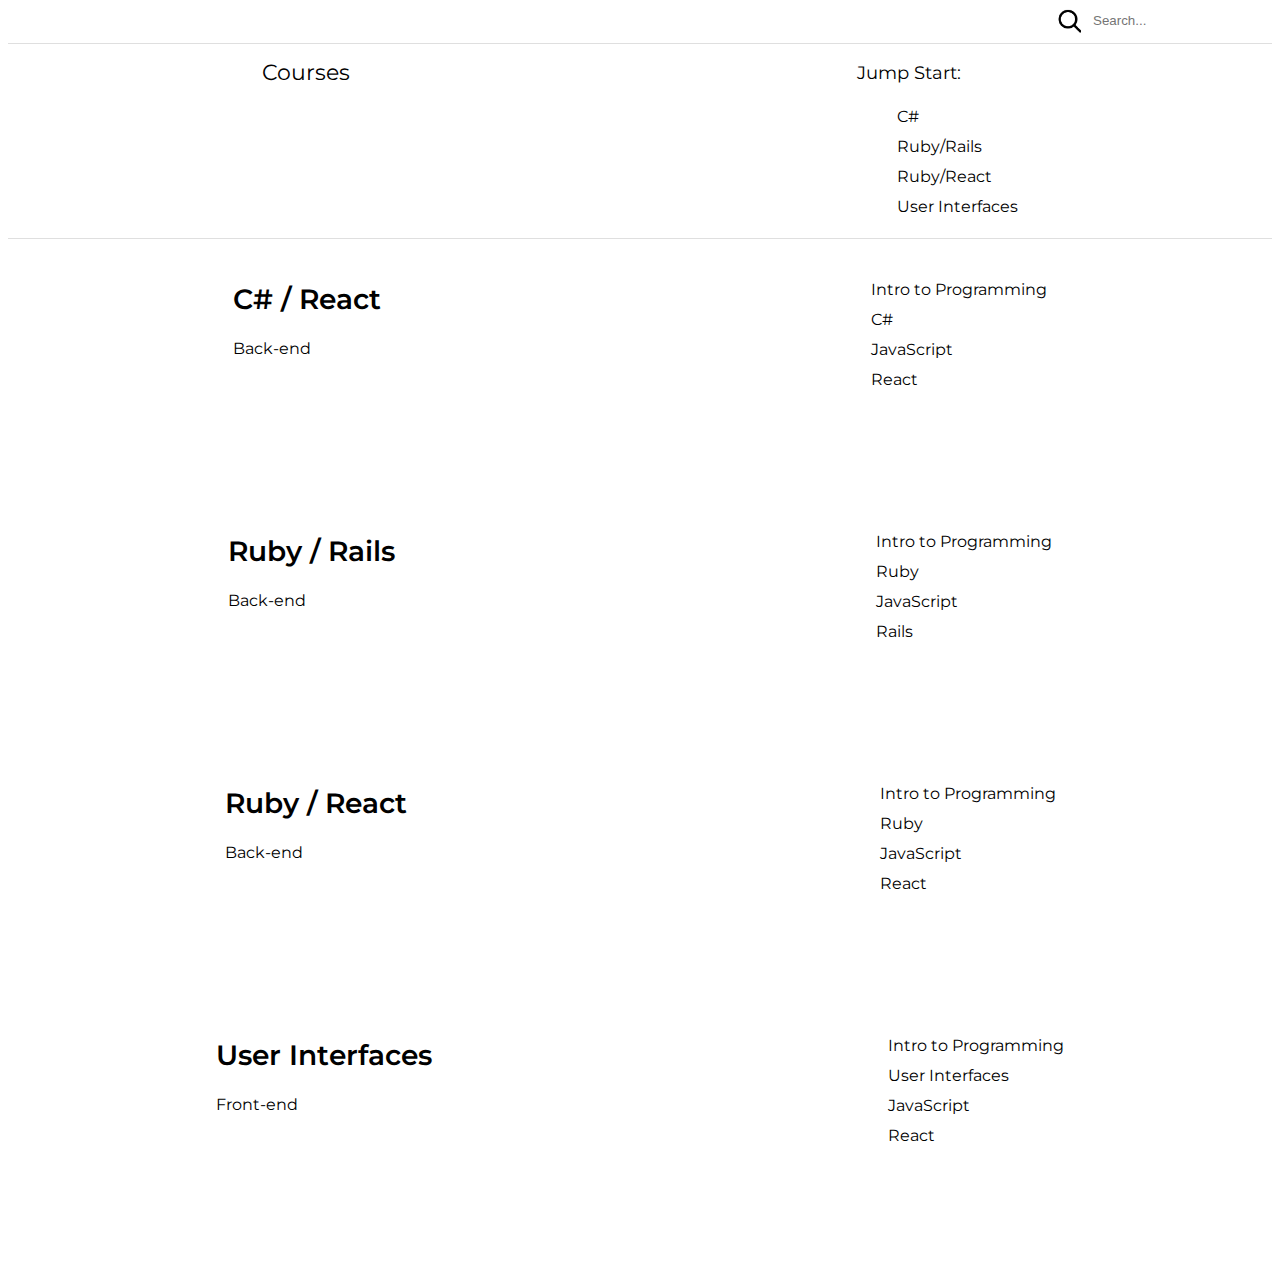
==== index.html @ db16611d "set up html and scss" ====
<!DOCTYPE html>
<html>
  <head>
    <meta charset="utf-8">
    <link href="https://fonts.googleapis.com/css?family=Montserrat:400,600,700" rel="stylesheet">
    <link rel="stylesheet" href="css/output.css" type="text/css">
    <script src="js/scripts.js"></script>
    <title></title>
  </head>
  <body>
    <div class="flex-container">
      <div class="nav-bar">
        <div class="logo">
          <img src="https://static1.squarespace.com/static/5524448ee4b0d6f6b83ab9e2/t/57cf3de246c3c4d2933aa57c/1529949737992/?format=1500w" alt="">
        </div>
        <div class="search">
          <img id="magnifying" src="img/search-icon.png" alt="">
          <input type="text" name="" value="" placeholder="Search...">
        </div>
      </div>
      <div class="main-body">
        <div class="menu">
          <div class="page-title">
            <h1>Courses</h1>
          </div>
          <div class="jump-start">
            <h3>Jump Start:</h3>
            <ul>
              <li><a href="#">C#</a></li>
              <li><a href="#">Ruby/Rails</a></li>
              <li><a href="#">Ruby/React</a></li>
              <li><a href="#">User Interfaces</a></li>
            </ul>
          </div>
        </div>
        <div class="row">
          <div class="course-title">
            <h2>C# / React</h2>
            <p>Back-end</p>
          </div>
          <div class="course-list">
            <ul>
              <li><a href="#">Intro to Programming</a></li>
              <li><a href="#">C#</a></li>
              <li><a href="#">JavaScript</a></li>
              <li><a href="#">React</a></li>
            </ul>
          </div>
        </div>
        <div class="row">
          <div class="course-title">
            <h2>Ruby / Rails</h2>
            <p>Back-end</p>
          </div>
          <div class="course-list">
            <ul>
              <li><a href="#">Intro to Programming</a></li>
              <li><a href="#">Ruby</a></li>
              <li><a href="#">JavaScript</a></li>
              <li><a href="#">Rails</a></li>
            </ul>
          </div>
        </div>
        <div class="row">
          <div class="course-title">
            <h2>Ruby / React</h2>
            <p>Back-end</p>
          </div>
          <div class="course-list">
            <ul>
              <li><a href="#">Intro to Programming</a></li>
              <li><a href="#">Ruby</a></li>
              <li><a href="#">JavaScript</a></li>
              <li><a href="#">React</a></li>
            </ul>
          </div>
        </div>
        <div class="row">
          <div class="course-title">
            <h2>User Interfaces</h2>
            <p>Front-end</p>
          </div>
          <div class="course-list">
            <ul>
              <li><a href="#">Intro to Programming</a></li>
              <li><a href="#">User Interfaces</a></li>
              <li><a href="#">JavaScript</a></li>
              <li><a href="#">React</a></li>
            </ul>
          </div>
        </div>
      </div>
    </div>
  </body>
</html>
---- css/output.css ----
body {
  font-family: "Montserrat", sans-serif;
}
body a {
  color: black;
  text-decoration: none;
}
body a:hover {
  color: #009FA0;
  text-decoration: none;
}

.nav-bar {
  display: flex;
  flex-direction: row;
  justify-content: space-between;
  padding-bottom: 10px;
  align-items: center;
  border-bottom: 1px solid #DFDFDF;
}
.nav-bar img {
  height: 50px;
}

.search {
  display: flex;
  align-items: center;
}
.search input {
  border: 0px;
}

#magnifying {
  height: 25px;
  margin-right: 10px;
}

h1 {
  font-weight: normal;
  font-size: 22px;
}

h2 {
  font-size: 28px;
  font-weight: 600;
}

h3 {
  font-weight: normal;
  font-size: 18px;
}

.menu {
  display: flex;
  flex-direction: row;
  justify-content: space-around;
  border-bottom: 1px solid #DFDFDF;
  margin-bottom: 20px;
}

.jump-start li {
  list-style-type: none;
  line-height: 30px;
}

.row {
  display: flex;
  flex-direction: row;
  justify-content: space-around;
  margin-bottom: 100px;
}
.row li {
  list-style-type: none;
  line-height: 30px;
}

.course-list li {
  list-style-type: none;
  line-height: 30px;
}

/*# sourceMappingURL=output.css.map */
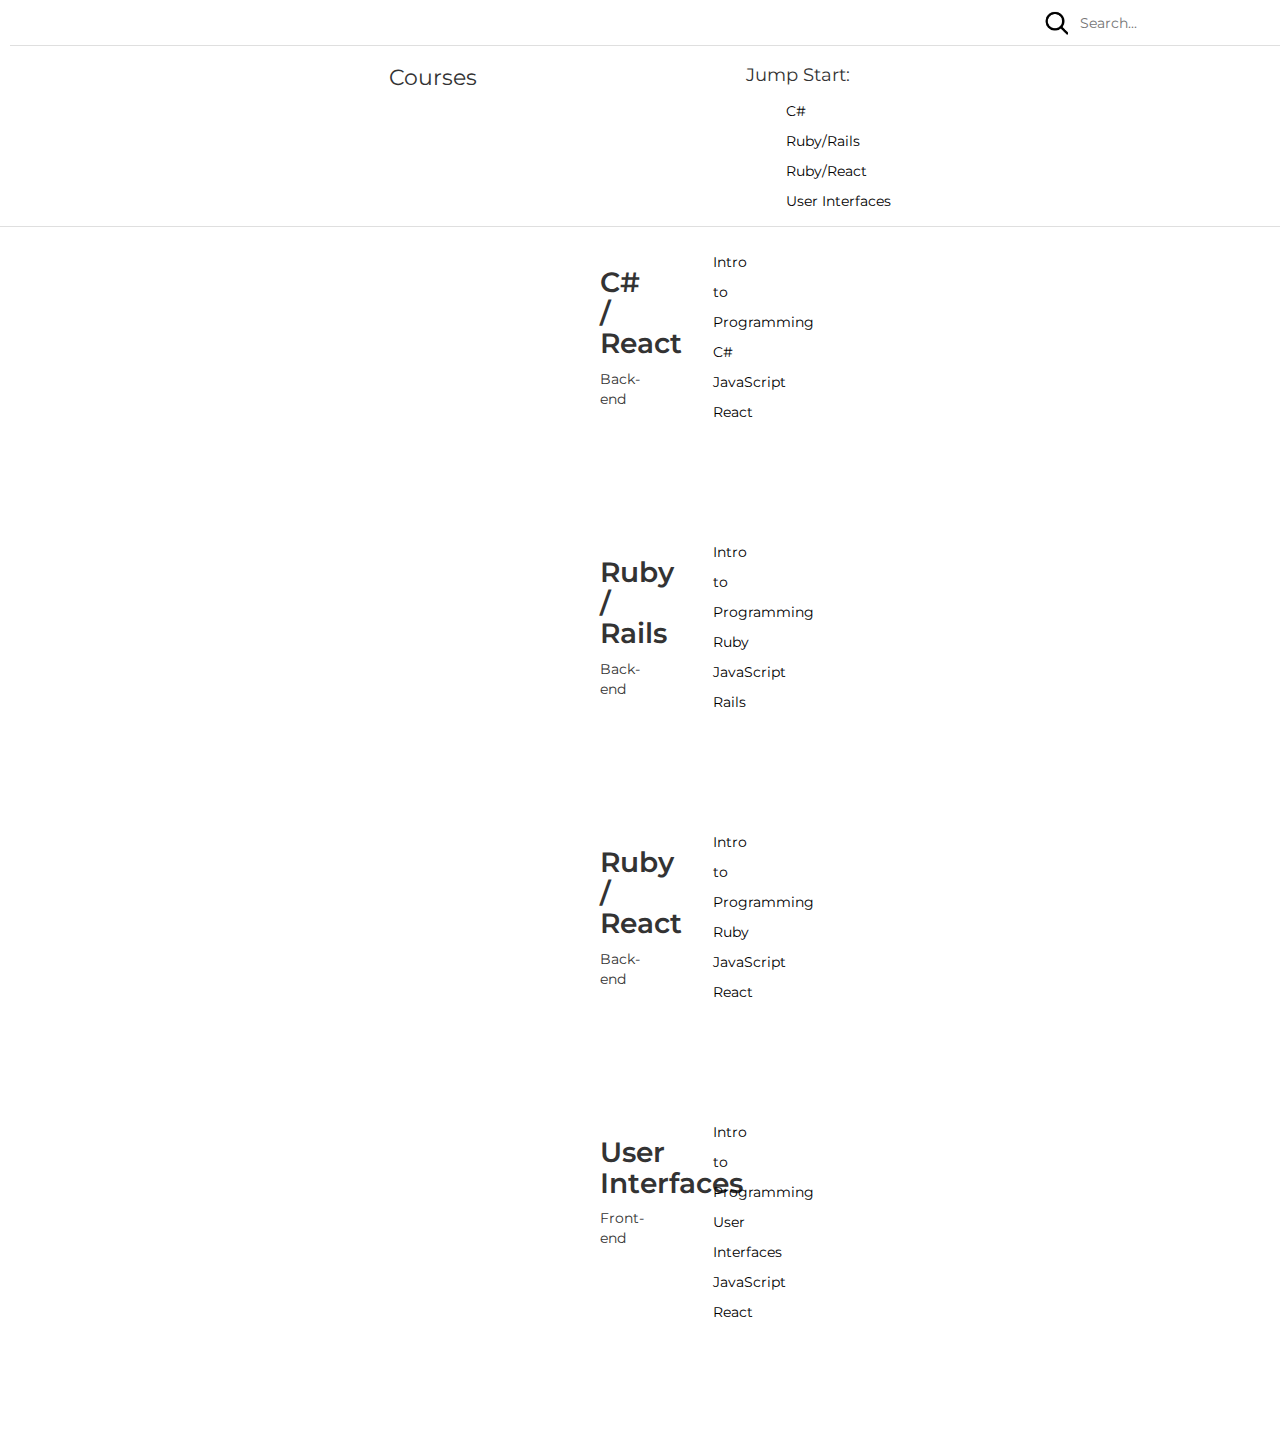
==== commit 720755e2: "add bootstrap grid" ====
--- a/index.html
+++ b/index.html
@@ -3,6 +3,7 @@
   <head>
     <meta charset="utf-8">
     <link href="https://fonts.googleapis.com/css?family=Montserrat:400,600,700" rel="stylesheet">
+    <link rel="stylesheet" href="https://maxcdn.bootstrapcdn.com/bootstrap/3.3.7/css/bootstrap.min.css" integrity="sha384-BVYiiSIFeK1dGmJRAkycuHAHRg32OmUcww7on3RYdg4Va+PmSTsz/K68vbdEjh4u" crossorigin="anonymous">
     <link rel="stylesheet" href="css/output.css" type="text/css">
     <script src="js/scripts.js"></script>
     <title></title>
@@ -19,7 +20,7 @@
         </div>
       </div>
       <div class="main-body">
-        <div class="menu">
+        <div class="menu row">
           <div class="page-title">
             <h1>Courses</h1>
           </div>
@@ -33,61 +34,64 @@
             </ul>
           </div>
         </div>
-        <div class="row">
-          <div class="course-title">
-            <h2>C# / React</h2>
-            <p>Back-end</p>
+        <div class="course-content">
+          <div class="course row">
+            <div class="course-title col-md-8">
+              <h2>C# / React</h2>
+              <p>Back-end</p>
+            </div>
+            <div class="course-list col-md-4">
+              <ul>
+                <li><a href="#">Intro to Programming</a></li>
+                <li><a href="#">C#</a></li>
+                <li><a href="#">JavaScript</a></li>
+                <li><a href="#">React</a></li>
+              </ul>
+            </div>
           </div>
-          <div class="course-list">
-            <ul>
-              <li><a href="#">Intro to Programming</a></li>
-              <li><a href="#">C#</a></li>
-              <li><a href="#">JavaScript</a></li>
-              <li><a href="#">React</a></li>
-            </ul>
+          <div class="course row">
+            <div class="course-title col-md-8">
+              <h2>Ruby / Rails</h2>
+              <p>Back-end</p>
+            </div>
+            <div class="course-list col-md-4">
+              <ul>
+                <li><a href="#">Intro to Programming</a></li>
+                <li><a href="#">Ruby</a></li>
+                <li><a href="#">JavaScript</a></li>
+                <li><a href="#">Rails</a></li>
+              </ul>
+            </div>
           </div>
+          <div class="course row">
+            <div class="course-title col-md-8">
+              <h2>Ruby / React</h2>
+              <p>Back-end</p>
+            </div>
+            <div class="course-list col-md-4">
+              <ul>
+                <li><a href="#">Intro to Programming</a></li>
+                <li><a href="#">Ruby</a></li>
+                <li><a href="#">JavaScript</a></li>
+                <li><a href="#">React</a></li>
+              </ul>
+            </div>
+          </div>
+          <div class="course row">
+            <div class="course-title col-md-8">
+              <h2>User Interfaces</h2>
+              <p>Front-end</p>
+            </div>
+            <div class="course-list col-md-4">
+              <ul>
+                <li><a href="#">Intro to Programming</a></li>
+                <li><a href="#">User Interfaces</a></li>
+                <li><a href="#">JavaScript</a></li>
+                <li><a href="#">React</a></li>
+              </ul>
+            </div>
         </div>
-        <div class="row">
-          <div class="course-title">
-            <h2>Ruby / Rails</h2>
-            <p>Back-end</p>
-          </div>
-          <div class="course-list">
-            <ul>
-              <li><a href="#">Intro to Programming</a></li>
-              <li><a href="#">Ruby</a></li>
-              <li><a href="#">JavaScript</a></li>
-              <li><a href="#">Rails</a></li>
-            </ul>
-          </div>
-        </div>
-        <div class="row">
-          <div class="course-title">
-            <h2>Ruby / React</h2>
-            <p>Back-end</p>
-          </div>
-          <div class="course-list">
-            <ul>
-              <li><a href="#">Intro to Programming</a></li>
-              <li><a href="#">Ruby</a></li>
-              <li><a href="#">JavaScript</a></li>
-              <li><a href="#">React</a></li>
-            </ul>
-          </div>
-        </div>
-        <div class="row">
-          <div class="course-title">
-            <h2>User Interfaces</h2>
-            <p>Front-end</p>
-          </div>
-          <div class="course-list">
-            <ul>
-              <li><a href="#">Intro to Programming</a></li>
-              <li><a href="#">User Interfaces</a></li>
-              <li><a href="#">JavaScript</a></li>
-              <li><a href="#">React</a></li>
-            </ul>
-          </div>
+
         </div>
       </div>
     </div>
--- a/css/output.css
+++ b/css/output.css
@@ -10,10 +10,16 @@
   text-decoration: none;
 }
 
+.bold {
+  font-weight: bold;
+}
+
 .nav-bar {
   display: flex;
   flex-direction: row;
   justify-content: space-between;
+  margin-top: 10px;
+  margin-left: 10px;
   padding-bottom: 10px;
   align-items: center;
   border-bottom: 1px solid #DFDFDF;
@@ -50,6 +56,14 @@
   font-size: 18px;
 }
 
+h5 {
+  font-size: 25px;
+}
+
+.course-content {
+  margin: 0 600px;
+}
+
 .menu {
   display: flex;
   flex-direction: row;
@@ -63,13 +77,50 @@
   line-height: 30px;
 }
 
+.breadcrumb {
+  border-bottom: 1px solid #DFDFDF;
+  background-color: white;
+  padding-top: 50px;
+  padding-bottom: 50px;
+}
+.breadcrumb li {
+  list-style-type: none;
+  line-height: 30px;
+}
+.breadcrumb li {
+  display: inline;
+  margin-right: 15px;
+  font-size: 32px;
+}
+
 .row {
   display: flex;
   flex-direction: row;
-  justify-content: space-around;
+}
+.row li {
+  list-style-type: none;
+  line-height: 30px;
+}
+
+.course {
   margin-bottom: 100px;
 }
-.row li {
+
+.weekly-schedule {
+  margin-top: 60px;
+}
+.weekly-schedule .row {
+  margin-bottom: 60px;
+}
+
+.row2 {
+  display: flex;
+  flex-direction: row;
+  justify-content: space-between;
+  margin: 0 200px;
+  align-items: baseline;
+}
+.row2 li {
   list-style-type: none;
   line-height: 30px;
 }
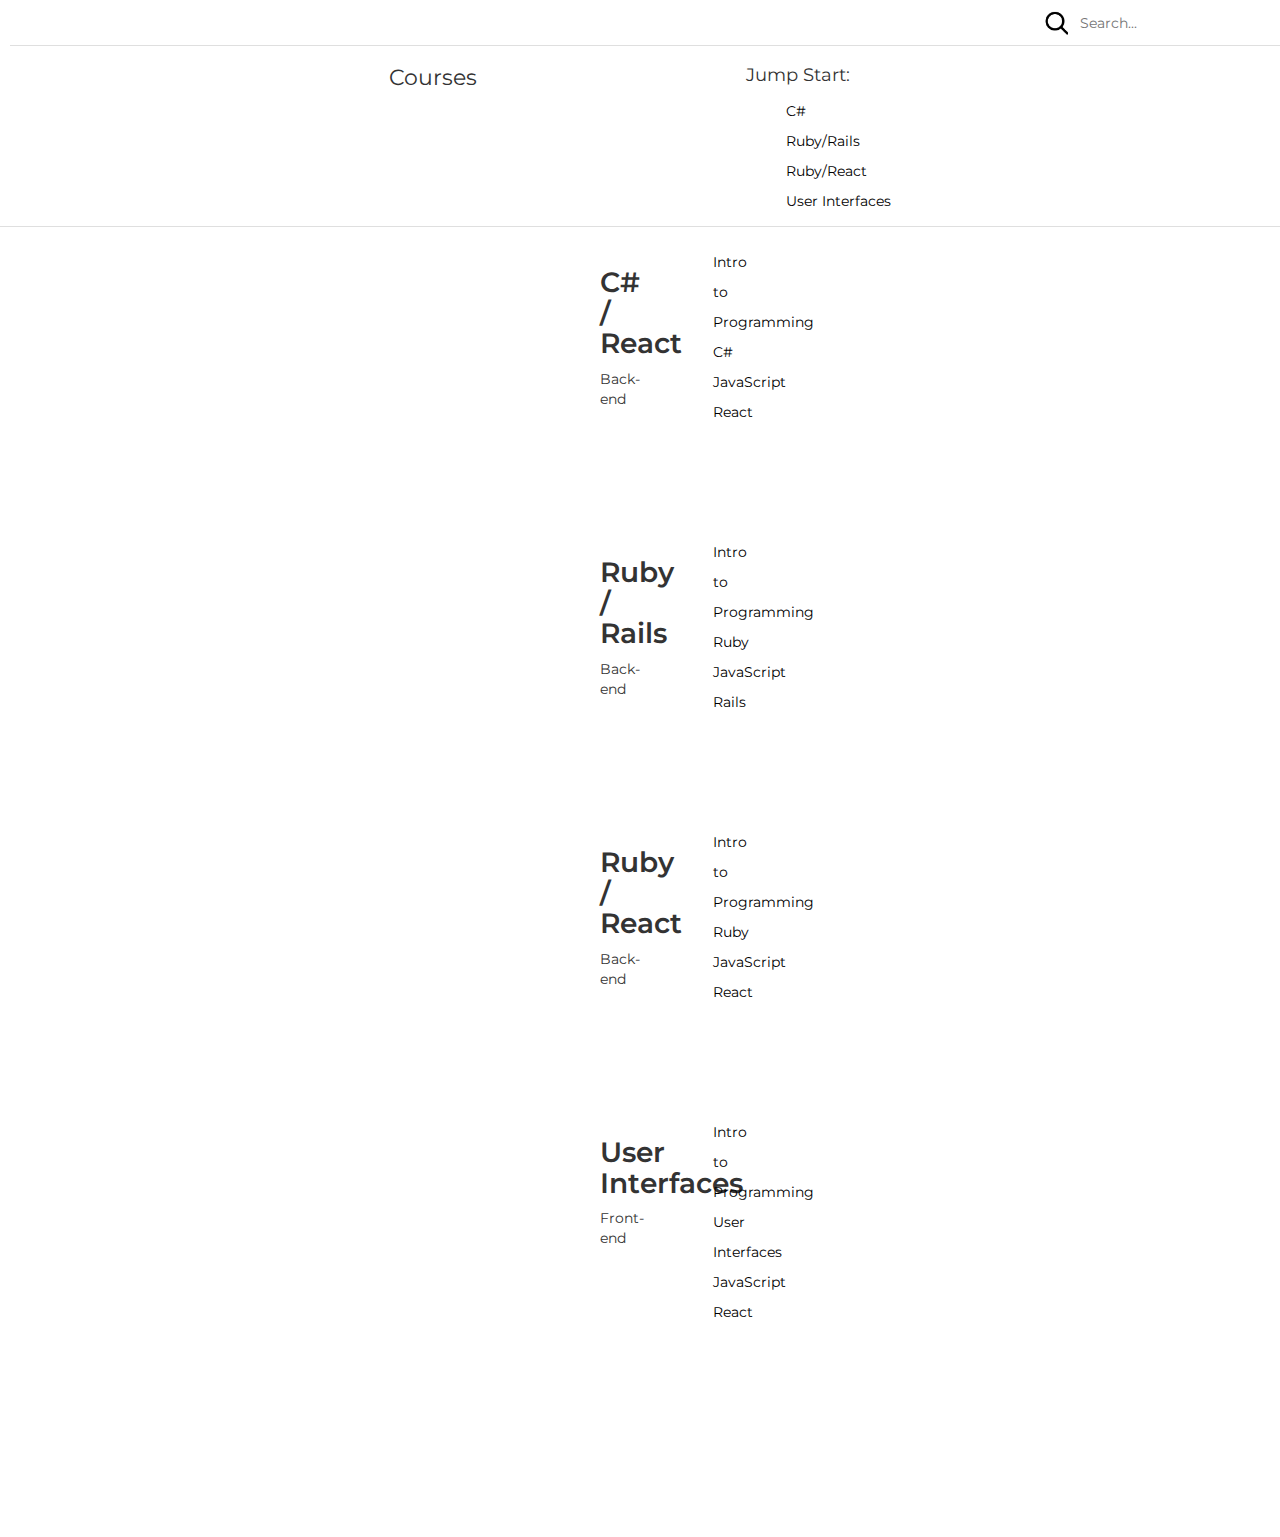
==== commit cc43727e: "add functioning tabs in scripts" ====
--- a/index.html
+++ b/index.html
@@ -5,14 +5,13 @@
     <link href="https://fonts.googleapis.com/css?family=Montserrat:400,600,700" rel="stylesheet">
     <link rel="stylesheet" href="https://maxcdn.bootstrapcdn.com/bootstrap/3.3.7/css/bootstrap.min.css" integrity="sha384-BVYiiSIFeK1dGmJRAkycuHAHRg32OmUcww7on3RYdg4Va+PmSTsz/K68vbdEjh4u" crossorigin="anonymous">
     <link rel="stylesheet" href="css/output.css" type="text/css">
-    <script src="js/scripts.js"></script>
     <title></title>
   </head>
   <body>
     <div class="flex-container">
       <div class="nav-bar">
         <div class="logo">
-          <img src="https://static1.squarespace.com/static/5524448ee4b0d6f6b83ab9e2/t/57cf3de246c3c4d2933aa57c/1529949737992/?format=1500w" alt="">
+          <a href="index.html"><img src="https://static1.squarespace.com/static/5524448ee4b0d6f6b83ab9e2/t/57cf3de246c3c4d2933aa57c/1529949737992/?format=1500w" alt=""></a>
         </div>
         <div class="search">
           <img id="magnifying" src="img/search-icon.png" alt="">
--- a/css/output.css
+++ b/css/output.css
@@ -1,5 +1,6 @@
 body {
   font-family: "Montserrat", sans-serif;
+  margin-bottom: 200px;
 }
 body a {
   color: black;
@@ -72,6 +73,14 @@
   margin-bottom: 20px;
 }
 
+.weekday-toggle:hover {
+  cursor: pointer;
+}
+
+.monday-work {
+  display: none;
+}
+
 .jump-start li {
   list-style-type: none;
   line-height: 30px;
@@ -130,4 +139,16 @@
   line-height: 30px;
 }
 
+.col-md-9 ul li {
+  list-style-type: disc;
+}
+.col-md-9 ul ul li {
+  list-style-type: circle;
+}
+
+#tab-content li {
+  list-style-type: none;
+  line-height: 30px;
+}
+
 /*# sourceMappingURL=output.css.map */
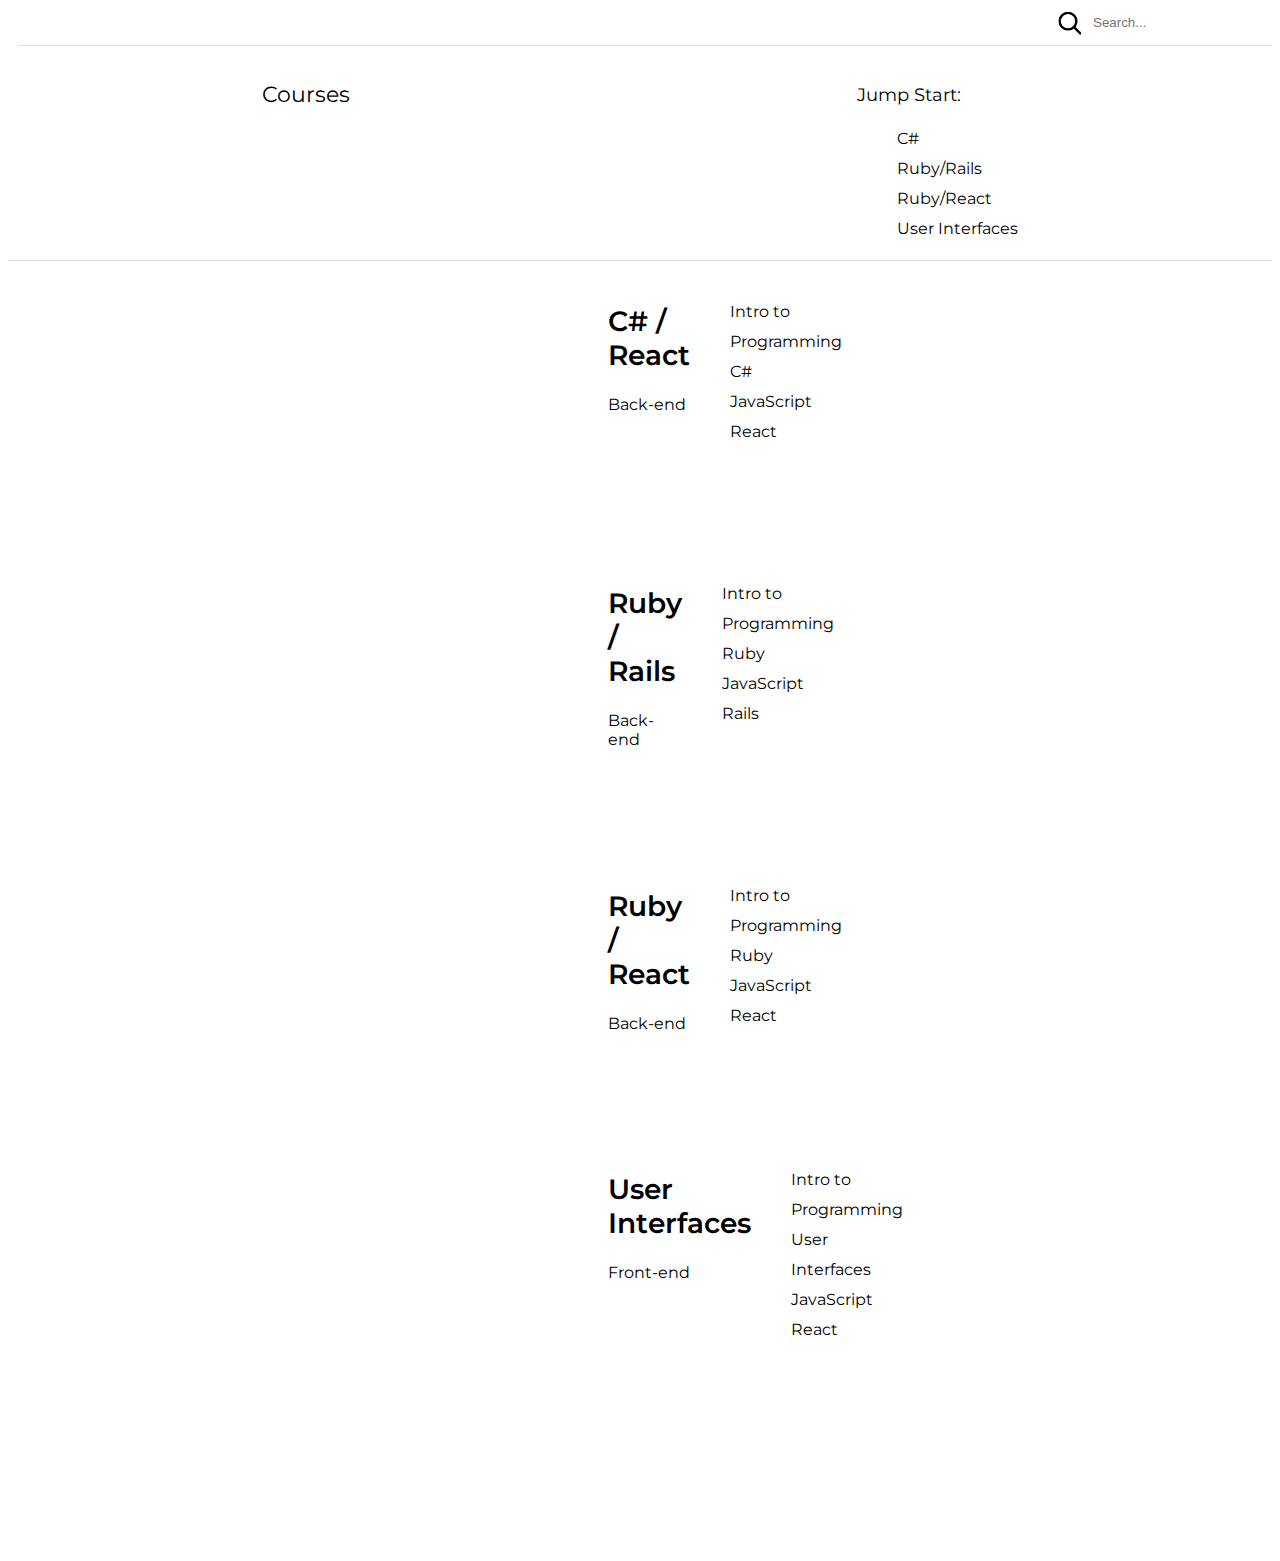
==== commit b227b78c: "link pages to each other" ====
--- a/index.html
+++ b/index.html
@@ -3,7 +3,7 @@
   <head>
     <meta charset="utf-8">
     <link href="https://fonts.googleapis.com/css?family=Montserrat:400,600,700" rel="stylesheet">
-    <link rel="stylesheet" href="https://maxcdn.bootstrapcdn.com/bootstrap/3.3.7/css/bootstrap.min.css" integrity="sha384-BVYiiSIFeK1dGmJRAkycuHAHRg32OmUcww7on3RYdg4Va+PmSTsz/K68vbdEjh4u" crossorigin="anonymous">
+    <link rel="stylesheet" href="https://stackpath.bootstrapcdn.com/bootstrap/4.1.3/css/bootstrap.min.css" integrity="sha384-MCw98/SFnGE8fJT3GXwEOngsV7Zt27NXFoaoApmYm81iuXoPkFOJwJ8ERdknLPMO" crossorigin="anonymous">
     <link rel="stylesheet" href="css/output.css" type="text/css">
     <title></title>
   </head>
@@ -83,7 +83,7 @@
             </div>
             <div class="course-list col-md-4">
               <ul>
-                <li><a href="#">Intro to Programming</a></li>
+                <li><a href="week-details.html">Intro to Programming</a></li>
                 <li><a href="#">User Interfaces</a></li>
                 <li><a href="#">JavaScript</a></li>
                 <li><a href="#">React</a></li>
--- a/css/output.css
+++ b/css/output.css
@@ -12,6 +12,11 @@
 }
 
 .bold {
+  font-weight: bold;
+}
+
+.teal {
+  color: #009FA0;
   font-weight: bold;
 }
 
@@ -61,6 +66,13 @@
   font-size: 25px;
 }
 
+h6 {
+  font-size: 22px;
+  font-weight: bold;
+  padding-bottom: 10px;
+  border-bottom: 1px solid #DFDFDF;
+}
+
 .course-content {
   margin: 0 600px;
 }
@@ -70,11 +82,16 @@
   flex-direction: row;
   justify-content: space-around;
   border-bottom: 1px solid #DFDFDF;
+  margin-top: 20px;
   margin-bottom: 20px;
 }
 
 .weekday-toggle:hover {
   cursor: pointer;
+}
+
+.week-work a {
+  font-size: 18px;
 }
 
 .monday-work {
@@ -105,6 +122,7 @@
 .row {
   display: flex;
   flex-direction: row;
+  margin-bottom: 20px;
 }
 .row li {
   list-style-type: none;
@@ -139,6 +157,9 @@
   line-height: 30px;
 }
 
+.col-md-9 h1 {
+  margin-bottom: 40px;
+}
 .col-md-9 ul li {
   list-style-type: disc;
 }
@@ -146,9 +167,21 @@
   list-style-type: circle;
 }
 
-#tab-content li {
+#tab-headers li {
   list-style-type: none;
   line-height: 30px;
 }
 
+.caret {
+  width: 10px;
+}
+
+.container {
+  margin-top: 40px;
+}
+
+.tab-content {
+  margin-top: 30px;
+}
+
 /*# sourceMappingURL=output.css.map */
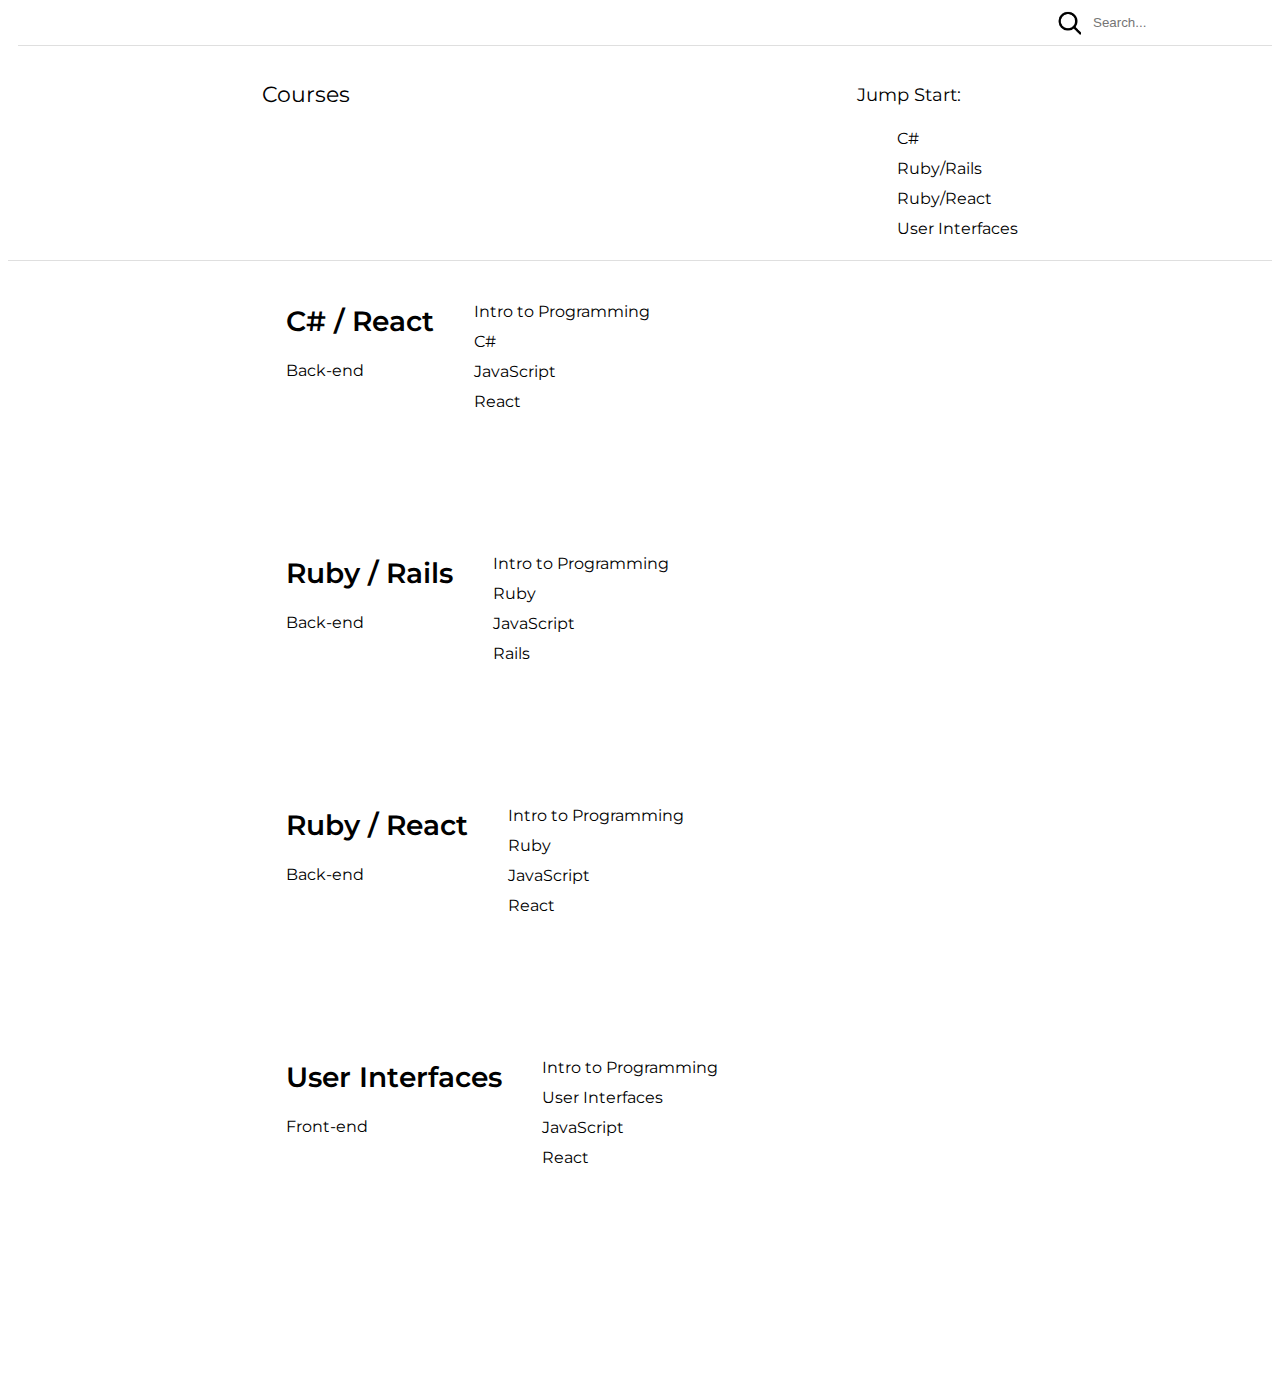
==== commit 1ccd6db9: "add plugin and animation" ====
--- a/index.html
+++ b/index.html
@@ -4,11 +4,12 @@
     <meta charset="utf-8">
     <link href="https://fonts.googleapis.com/css?family=Montserrat:400,600,700" rel="stylesheet">
     <link rel="stylesheet" href="https://stackpath.bootstrapcdn.com/bootstrap/4.1.3/css/bootstrap.min.css" integrity="sha384-MCw98/SFnGE8fJT3GXwEOngsV7Zt27NXFoaoApmYm81iuXoPkFOJwJ8ERdknLPMO" crossorigin="anonymous">
+    <link rel="stylesheet" href="css/animate.css">
     <link rel="stylesheet" href="css/output.css" type="text/css">
     <title></title>
   </head>
   <body>
-    <div class="flex-container">
+    <div class="flex-container animated fadeIn delay-0.5s">
       <div class="nav-bar">
         <div class="logo">
           <a href="index.html"><img src="https://static1.squarespace.com/static/5524448ee4b0d6f6b83ab9e2/t/57cf3de246c3c4d2933aa57c/1529949737992/?format=1500w" alt=""></a>
@@ -29,7 +30,7 @@
               <li><a href="#">C#</a></li>
               <li><a href="#">Ruby/Rails</a></li>
               <li><a href="#">Ruby/React</a></li>
-              <li><a href="#">User Interfaces</a></li>
+              <li><a href="#user-interfaces-anchor">User Interfaces</a></li>
             </ul>
           </div>
         </div>
@@ -78,6 +79,7 @@
           </div>
           <div class="course row">
             <div class="course-title col-md-8">
+              <a name="user-interfaces-anchor"></a>
               <h2>User Interfaces</h2>
               <p>Front-end</p>
             </div>
--- a/css/output.css
+++ b/css/output.css
@@ -9,6 +9,16 @@
 body a:hover {
   color: #009FA0;
   text-decoration: none;
+}
+
+::selection {
+  background: #009FA0;
+  color: white;
+}
+
+::-moz-selection {
+  background: #009FA0;
+  color: white;
 }
 
 .bold {
@@ -41,6 +51,9 @@
 .search input {
   border: 0px;
 }
+.search input:focus {
+  outline: none;
+}
 
 #magnifying {
   height: 25px;
@@ -74,7 +87,7 @@
 }
 
 .course-content {
-  margin: 0 600px;
+  margin: 0 22%;
 }
 
 .menu {
@@ -184,4 +197,11 @@
   margin-top: 30px;
 }
 
+.tab-pane img {
+  display: block;
+  margin-left: auto;
+  margin-right: auto;
+  margin-bottom: 20px;
+}
+
 /*# sourceMappingURL=output.css.map */
